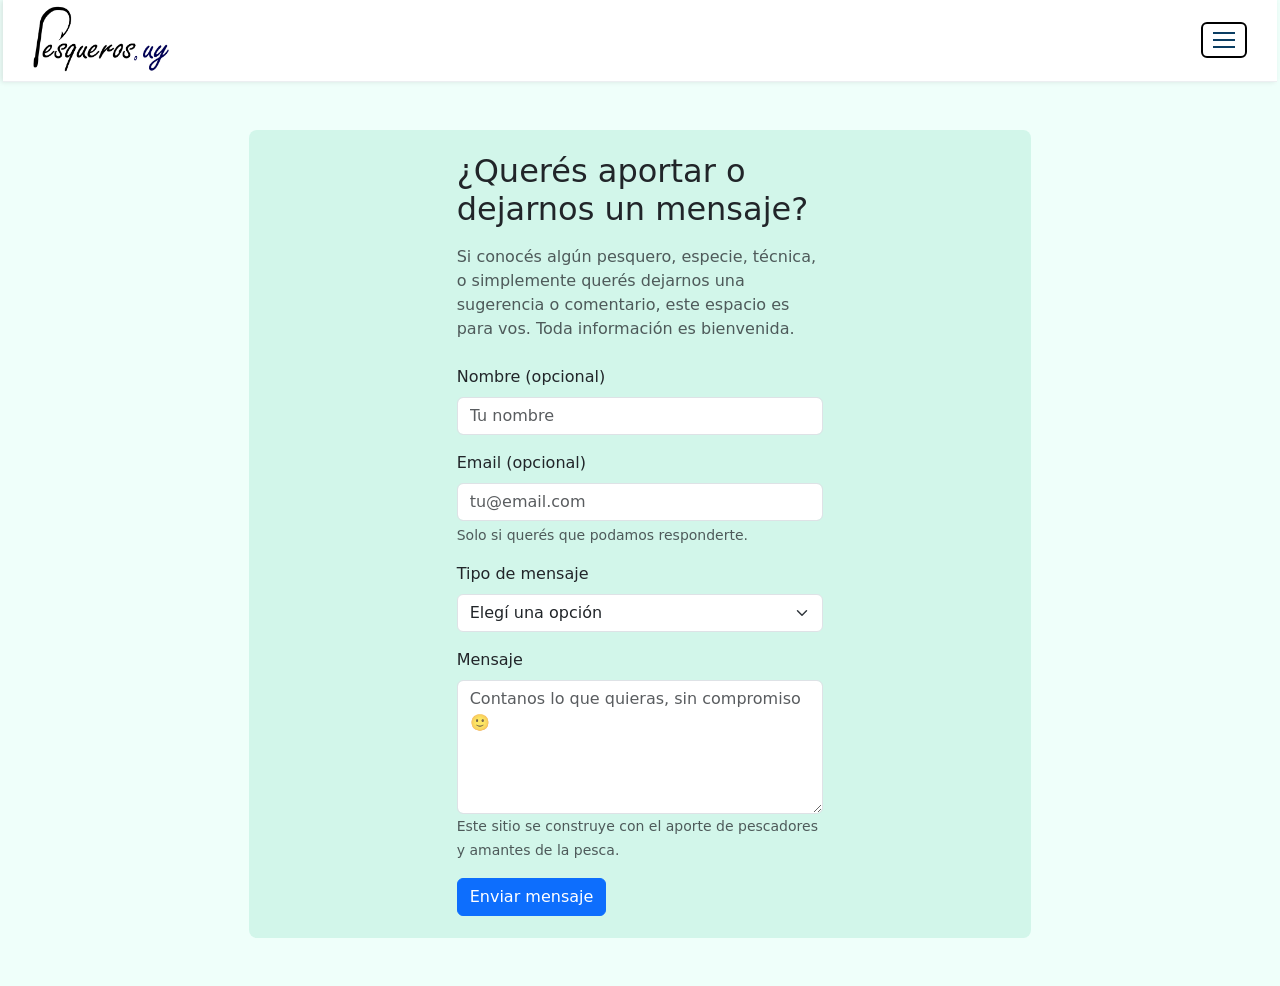
==== contacto.html @ 74663d18 "first commit" ====
<!DOCTYPE html>
<html lang="en">
<head>
    <meta charset="UTF-8">
    <meta name="viewport" content="width=device-width, initial-scale=1.0">
    <title>Document</title>
    <link href="https://cdn.jsdelivr.net/npm/bootstrap@5.3.8/dist/css/bootstrap.min.css" rel="stylesheet"
        integrity="sha384-sRIl4kxILFvY47J16cr9ZwB07vP4J8+LH7qKQnuqkuIAvNWLzeN8tE5YBujZqJLB" crossorigin="anonymous">
    <link rel="stylesheet" href="css/navbar.css">
    <link rel="stylesheet" href="css/contacto.css">
</head>
<body>
    <!-- NAVBAR -->
     <header>
    <div id="navbar-container"></div>
    </header>

    <main>
        <div class="container my-5">
            <div class="row justify-content-center" id="tarjeta">
                <div class="col-lg-6">

                    <h2 class="mb-3">¿Querés aportar o dejarnos un mensaje?</h2>

                    <p class="text-muted mb-4">
                        Si conocés algún pesquero, especie, técnica, o simplemente querés
                        dejarnos una sugerencia o comentario, este espacio es para vos.
                        Toda información es bienvenida.
                    </p>

                    <form>
                        <div class="mb-3">
                            <label class="form-label">Nombre (opcional)</label>
                            <input type="text" class="form-control" placeholder="Tu nombre">
                        </div>

                        <div class="mb-3">
                            <label class="form-label">Email (opcional)</label>
                            <input type="email" class="form-control" placeholder="tu@email.com">
                            <div class="form-text">
                                Solo si querés que podamos responderte.
                            </div>
                        </div>

                        <div class="mb-3">
                            <label class="form-label">Tipo de mensaje</label>
                            <select class="form-select">
                                <option selected>Elegí una opción</option>
                                <option>Sugerencia para el sitio</option>
                                <option>Información sobre un pesquero</option>
                                <option>Información sobre especies</option>
                                <option>Técnicas o equipos</option>
                                <option>Otro comentario</option>
                            </select>
                        </div>

                        <div class="mb-3">
                            <label class="form-label">Mensaje</label>
                            <textarea class="form-control" rows="5"
                                placeholder="Contanos lo que quieras, sin compromiso 🙂"></textarea>
                            <small class="text-muted">
                                Este sitio se construye con el aporte de pescadores y amantes de la pesca.
                            </small>
                        </div>


                        <button type="submit" class="btn btn-primary">
                            Enviar mensaje
                        </button>
                    </form>

                </div>
            </div>
        </div>

    </main>


<script src="js/navbar.js"></script>
</body>
</html>
---- css/navbar.css ----
/* --- Reset y Variables básicas --- */
:root {
    --color-primary: #0a3d62; /* El azul oscuro de tu texto */
    --color-border: #eceff1;  /* El gris sutil de las líneas divisorias */
    --bg-white: #ffffff;
}

#navbar-container{
margin: 0 3px;
box-shadow: -2px 0 5px rgba(0,0,0,0.1);;
}

.main-header {
    position: relative;
    display: flex;
    justify-content: space-between;
    align-items: center;
    padding: 5px 30px;
    
    background-color: var(--bg-white);
    border-bottom: 1px solid var(--color-border);
    font-family: system-ui, -apple-system, BlinkMacSystemFont, 'Segoe UI', Roboto, Oxygen, Ubuntu, Cantarell, 'Open Sans', 'Helvetica Neue', sans-serif; /* Cambiala por la tipografía de tu web */
    z-index: 100;
}

/* --- Logo --- */
.logo {
    display: flex;
    align-items: center;
    gap: 10px;
    text-decoration: none;
    color: var(--color-primary);
    font-weight: bold;
    font-size: 1.1rem;
}

.logo:hover{
    cursor: pointer;
    transform: scale(1.05);

}

/* --- Botón Hamburguesa Estilo Recuadro --- */
.menu-toggle {
    background: transparent;
    border: 2px solid #000000; /* Borde negro cuadrado de la captura */
    border-radius: 6px;
    padding: 8px 10px;
    cursor: pointer;
    display: flex;
    align-items: center;
    justify-content: center;
    transition: all 0.2s ease;
}

.burger-icon {
    width: 22px;
    height: 16px;
    display: flex;
    flex-direction: column;
    justify-content: space-between;
    position: relative;
}

.bar {
    width: 100%;
    height: 2px;
    background-color: var(--color-primary);
    transition: all 0.3s ease;
}

/* --- Animación a la "X" al abrir --- */
.menu-toggle.active .bar:nth-child(1) {
    transform: translateY(7px) rotate(45deg);
}
.menu-toggle.active .bar:nth-child(2) {
    opacity: 0;
}
.menu-toggle.active .bar:nth-child(3) {
    transform: translateY(-7px) rotate(-45deg);
}

/* --- Menú Desplegable (Cae desde arriba) --- */
.nav-menu {
    box-shadow: -2px 0 5px rgba(0,0,0,0.1);
    position: absolute;
    top: 100%; /* Se posiciona justo abajo de la navbar principal */
    left: 0;
    width: 100%;
    background-color: var(--bg-white);
    max-height: 0; /* Oculto por defecto mediante altura cero */
    overflow: hidden;
    transition: max-height 0.3s ease-in-out;
    box-shadow: 0 4px 6px rgba(0, 0, 0, 0.05);
}

/* Cuando se activa, toma la altura necesaria para mostrar los links */
.nav-menu.active {
    max-height: 300px; /* Ajustalo según el espacio de tus links */
}

.nav-menu ul {
    list-style: none;
    margin: 0;
    padding: 0;
}

.nav-menu ul li {
    border-bottom: 1px solid var(--color-border); /* Las líneas grises sutiles */
}

.nav-menu ul li a {
    display: block;
    padding: 18px 25px;
    text-decoration: none;
    color: #555555; /* Color gris suave para los links */
    font-size: 0.95rem;
    transition: background 0.2s ease, color 0.2s ease;
}

/* Efecto hover opcional */
.nav-menu ul li a:hover {
    background-color: #f8f9fa;
    color: var(--color-primary);
}
---- css/contacto.css ----
body {
    background-color: rgb(239, 255, 250);;
}

#tarjeta {
    
    border-radius: 1%;
    background-color: rgba(201, 243, 229, 0.76);
    padding-top: 2%;
    padding-bottom: 2%;
    margin-left: 15%;
    margin-right: 15%
}
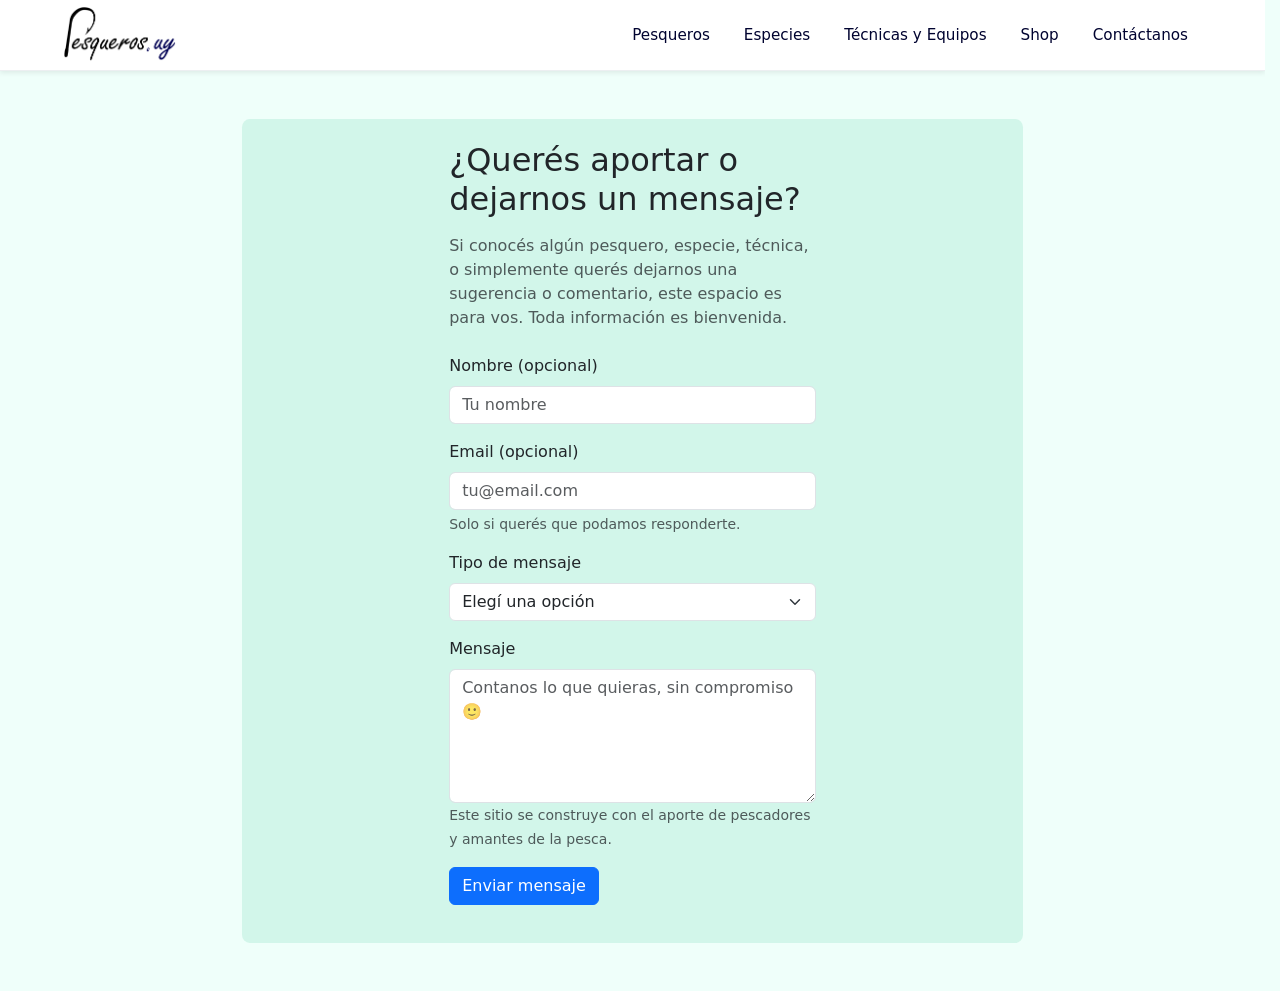
==== commit 65136531: "Funcionalidad de formulario de contacto" ====
--- a/contacto.html
+++ b/contacto.html
@@ -1,18 +1,20 @@
 <!DOCTYPE html>
-<html lang="en">
+<html lang="es">
+
 <head>
     <meta charset="UTF-8">
     <meta name="viewport" content="width=device-width, initial-scale=1.0">
-    <title>Document</title>
+    <title>Contacto | PesquerosUY</title>
     <link href="https://cdn.jsdelivr.net/npm/bootstrap@5.3.8/dist/css/bootstrap.min.css" rel="stylesheet"
         integrity="sha384-sRIl4kxILFvY47J16cr9ZwB07vP4J8+LH7qKQnuqkuIAvNWLzeN8tE5YBujZqJLB" crossorigin="anonymous">
     <link rel="stylesheet" href="css/navbar.css">
     <link rel="stylesheet" href="css/contacto.css">
 </head>
+
 <body>
     <!-- NAVBAR -->
-     <header>
-    <div id="navbar-container"></div>
+    <header>
+        <div id="navbar-container"></div>
     </header>
 
     <main>
@@ -28,24 +30,26 @@
                         Toda información es bienvenida.
                     </p>
 
-                    <form>
+
+                    <form id="form-contacto" action="https://formspree.io/f/mwllvkzn" method="POST">
+
                         <div class="mb-3">
-                            <label class="form-label">Nombre (opcional)</label>
-                            <input type="text" class="form-control" placeholder="Tu nombre">
+                            <label for="nombre" class="form-label">Nombre (opcional)</label>
+                            <input type="text" id="nombre" name="nombre" class="form-control" placeholder="Tu nombre">
                         </div>
 
                         <div class="mb-3">
-                            <label class="form-label">Email (opcional)</label>
-                            <input type="email" class="form-control" placeholder="tu@email.com">
+                            <label for="email" class="form-label">Email (opcional)</label>
+                            <input type="email" id="email" name="email" class="form-control" placeholder="tu@email.com">
                             <div class="form-text">
                                 Solo si querés que podamos responderte.
                             </div>
                         </div>
 
                         <div class="mb-3">
-                            <label class="form-label">Tipo de mensaje</label>
-                            <select class="form-select">
-                                <option selected>Elegí una opción</option>
+                            <label for="tipo" class="form-label">Tipo de mensaje</label>
+                            <select id="tipo" name="tipo" class="form-select" required>
+                                <option value="" selected disabled>Elegí una opción</option>
                                 <option>Sugerencia para el sitio</option>
                                 <option>Información sobre un pesquero</option>
                                 <option>Información sobre especies</option>
@@ -55,19 +59,22 @@
                         </div>
 
                         <div class="mb-3">
-                            <label class="form-label">Mensaje</label>
-                            <textarea class="form-control" rows="5"
-                                placeholder="Contanos lo que quieras, sin compromiso 🙂"></textarea>
+                            <label for="mensaje" class="form-label">Mensaje</label>
+                            <textarea id="mensaje" name="message" class="form-control" rows="5" maxlength="3000"
+                                required placeholder="Contanos lo que quieras, sin compromiso 🙂"></textarea>
                             <small class="text-muted">
-                                Este sitio se construye con el aporte de pescadores y amantes de la pesca.
+                                Este sitio se construye con el aporte de pescadores
+                                y amantes de la pesca.
                             </small>
                         </div>
-
 
                         <button type="submit" class="btn btn-primary">
                             Enviar mensaje
                         </button>
+
+                        <p id="estado-contacto" class="mt-3" role="status" aria-live="polite"></p>
                     </form>
+
 
                 </div>
             </div>
@@ -76,6 +83,8 @@
     </main>
 
 
-<script src="js/navbar.js"></script>
+    <script src="js/navbar.js"></script>
+    <script src="js/contacto.js"></script>
 </body>
+
 </html>
--- a/css/navbar.css
+++ b/css/navbar.css
@@ -1,40 +1,74 @@
+html {
+    scrollbar-gutter: stable;
+}
+
 /* --- Reset y Variables básicas --- */
 :root {
-    --color-primary: #0a3d62; /* El azul oscuro de tu texto */
-    --color-border: #eceff1;  /* El gris sutil de las líneas divisorias */
+    --color-primary: #0a3d62;
+    /* El azul oscuro de tu texto */
+    --color-border: #eceff1;
+    /* El gris sutil de las líneas divisorias */
     --bg-white: #ffffff;
 }
 
-#navbar-container{
-margin: 0 3px;
-box-shadow: -2px 0 5px rgba(0,0,0,0.1);;
+/* Reset general */
+*, *::before, *::after {
+    box-sizing: border-box;
+}
+
+html, body {
+    margin: 0;
+}
+
+body {
+    padding: 0;
+}
+
+#navbar-container {
+    margin: 0;
+    box-shadow: 0 2px 5px rgba(0, 0, 0, 0.08);
 }
 
 .main-header {
     position: relative;
     display: flex;
-    justify-content: space-between;
-    align-items: center;
-    padding: 5px 30px;
-    
+    align-items: center;
+
+    padding: 6px clamp(20px, 5vw, 70px);
+
     background-color: var(--bg-white);
     border-bottom: 1px solid var(--color-border);
-    font-family: system-ui, -apple-system, BlinkMacSystemFont, 'Segoe UI', Roboto, Oxygen, Ubuntu, Cantarell, 'Open Sans', 'Helvetica Neue', sans-serif; /* Cambiala por la tipografía de tu web */
+
+    font-family: system-ui, -apple-system, BlinkMacSystemFont,
+        'Segoe UI', Roboto, Oxygen, Ubuntu, Cantarell,
+        'Open Sans', 'Helvetica Neue', sans-serif;
+
     z-index: 100;
 }
 
 /* --- Logo --- */
+.logo-container {
+    flex-shrink: 0;
+}
+
+.logo-container a {
+    display: flex;
+    align-items: center;
+}
+
 .logo {
-    display: flex;
-    align-items: center;
-    gap: 10px;
-    text-decoration: none;
-    color: var(--color-primary);
-    font-weight: bold;
-    font-size: 1.1rem;
-}
-
-.logo:hover{
+    display: block;
+    width: auto;
+    height: 58px;
+
+    transition: transform 0.2s ease;
+}
+
+.logo:hover {
+    transform: scale(1.03);
+}
+
+.logo:hover {
     cursor: pointer;
     transform: scale(1.05);
 
@@ -43,11 +77,13 @@
 /* --- Botón Hamburguesa Estilo Recuadro --- */
 .menu-toggle {
     background: transparent;
-    border: 2px solid #000000; /* Borde negro cuadrado de la captura */
+    border: 2px solid #000000;
     border-radius: 6px;
     padding: 8px 10px;
     cursor: pointer;
-    display: flex;
+
+    display: none;
+
     align-items: center;
     justify-content: center;
     transition: all 0.2s ease;
@@ -73,53 +109,120 @@
 .menu-toggle.active .bar:nth-child(1) {
     transform: translateY(7px) rotate(45deg);
 }
+
 .menu-toggle.active .bar:nth-child(2) {
     opacity: 0;
 }
+
 .menu-toggle.active .bar:nth-child(3) {
     transform: translateY(-7px) rotate(-45deg);
 }
 
 /* --- Menú Desplegable (Cae desde arriba) --- */
 .nav-menu {
-    box-shadow: -2px 0 5px rgba(0,0,0,0.1);
-    position: absolute;
-    top: 100%; /* Se posiciona justo abajo de la navbar principal */
-    left: 0;
-    width: 100%;
-    background-color: var(--bg-white);
-    max-height: 0; /* Oculto por defecto mediante altura cero */
-    overflow: hidden;
-    transition: max-height 0.3s ease-in-out;
-    box-shadow: 0 4px 6px rgba(0, 0, 0, 0.05);
+    position: static;
+
+    width: auto;
+    max-height: none;
+    overflow: visible;
+    margin-left: auto;
+
+    background-color: transparent;
+    box-shadow: none;
 }
 
 /* Cuando se activa, toma la altura necesaria para mostrar los links */
 .nav-menu.active {
-    max-height: 300px; /* Ajustalo según el espacio de tus links */
+    max-height: 300px;
+    /* Ajustalo según el espacio de tus links */
 }
 
 .nav-menu ul {
+    display: flex;
+    align-items: center;
+    gap: 0.5rem;
+
     list-style: none;
     margin: 0;
     padding: 0;
 }
 
 .nav-menu ul li {
-    border-bottom: 1px solid var(--color-border); /* Las líneas grises sutiles */
+    border-bottom: none;
 }
 
 .nav-menu ul li a {
     display: block;
-    padding: 18px 25px;
+    padding: 10px 13px;
+
     text-decoration: none;
-    color: #555555; /* Color gris suave para los links */
+    color: #000330;
+
     font-size: 0.95rem;
-    transition: background 0.2s ease, color 0.2s ease;
+    font-weight: 500;
+
+    white-space: nowrap;
+
+    border-radius: 6px;
+
+    transition:
+        background 0.2s ease,
+        color 0.2s ease;
 }
 
 /* Efecto hover opcional */
 .nav-menu ul li a:hover {
     background-color: #f8f9fa;
     color: var(--color-primary);
+}
+
+@media (max-width: 900px) {
+
+    .main-header {
+        justify-content: space-between;
+        padding: 5px 15px;
+    }
+
+    .logo {
+        height: 52px;
+    }
+
+    .menu-toggle {
+        display: flex;
+    }
+
+    .nav-menu {
+        position: absolute;
+        top: 100%;
+        left: 0;
+
+        width: 100%;
+        max-height: 0;
+        overflow: hidden;
+
+        margin-left: 0;
+
+        background-color: var(--bg-white);
+
+        box-shadow: 0 4px 6px rgba(0, 0, 0, 0.05);
+
+        transition: max-height 0.3s ease-in-out;
+    }
+
+    .nav-menu.active {
+        max-height: 300px;
+    }
+
+    .nav-menu ul {
+        display: block;
+    }
+
+    .nav-menu ul li {
+        border-bottom: 1px solid var(--color-border);
+    }
+
+    .nav-menu ul li a {
+        padding: 18px 25px;
+        border-radius: 0;
+    }
 }
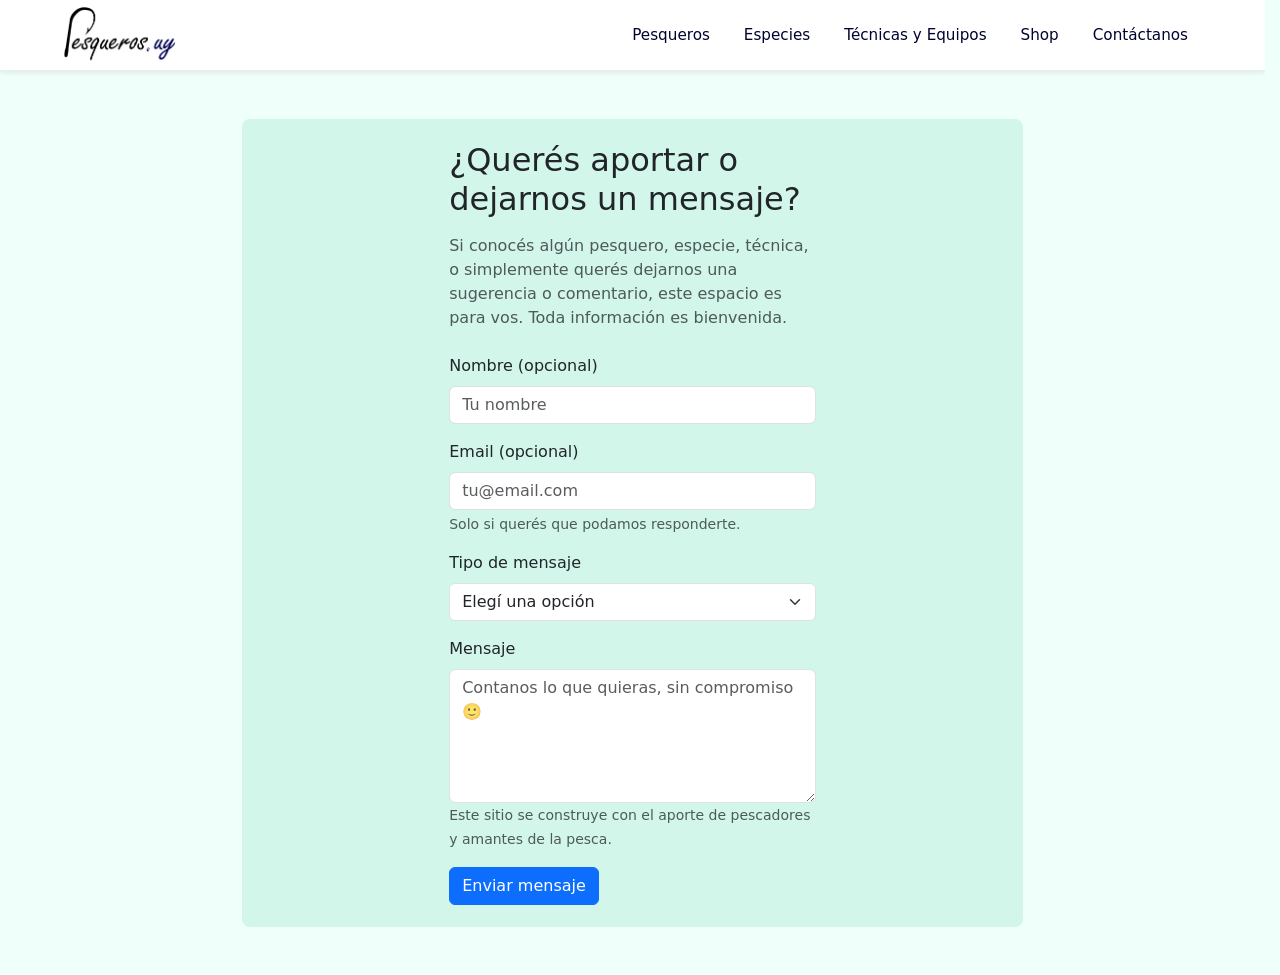
==== commit 4b5e9eca: "Componente de cargas y menejo de errores de carga" ====
--- a/contacto.html
+++ b/contacto.html
@@ -9,6 +9,7 @@
         integrity="sha384-sRIl4kxILFvY47J16cr9ZwB07vP4J8+LH7qKQnuqkuIAvNWLzeN8tE5YBujZqJLB" crossorigin="anonymous">
     <link rel="stylesheet" href="css/navbar.css">
     <link rel="stylesheet" href="css/contacto.css">
+    <link rel="stylesheet" href="css/estado-datos.css">
 </head>
 
 <body>
@@ -72,7 +73,8 @@
                             Enviar mensaje
                         </button>
 
-                        <p id="estado-contacto" class="mt-3" role="status" aria-live="polite"></p>
+                        <div id="estado-contacto" data-titulo-error="No se pudo enviar el mensaje"
+                             role="status" aria-live="polite" hidden></div>
                     </form>
 
 
@@ -84,7 +86,8 @@
 
 
     <script src="js/navbar.js"></script>
+    <script src="js/datos.js"></script>
     <script src="js/contacto.js"></script>
 </body>
 
-</html>+</html>
--- a/css/navbar.css
+++ b/css/navbar.css
@@ -3,6 +3,10 @@
 }
 
 /* --- Reset y Variables básicas --- */
+[hidden] {
+    display: none !important;
+}
+
 :root {
     --color-primary: #0a3d62;
     /* El azul oscuro de tu texto */
@@ -225,4 +229,4 @@
         padding: 18px 25px;
         border-radius: 0;
     }
-}+}
--- a/css/estado-datos.css
+++ b/css/estado-datos.css
@@ -0,0 +1,154 @@
+/* Estados compartidos: paleta, bordes y botones de las cards y listados. */
+.estado-datos {
+    --estado-azul: #0b3c5d;
+    box-sizing: border-box;
+    display: flex;
+    flex-direction: column;
+    align-items: center;
+    gap: 1rem;
+    width: min(560px, calc(100% - 2rem));
+    margin: clamp(2rem, 6vw, 4rem) auto;
+    padding: clamp(1.5rem, 5vw, 2.5rem);
+    background: var(--bg-white, #fff);
+    border: 1px solid #dce7ed;
+    border-radius: 12px;
+    box-shadow: 0 2px 10px rgba(0, 0, 0, 0.08);
+    color: var(--estado-azul);
+    font-family: system-ui, -apple-system, BlinkMacSystemFont, "Segoe UI", Roboto, Arial, sans-serif;
+    text-align: center;
+    overflow-wrap: anywhere;
+}
+
+.estado-datos[hidden] {
+    display: none !important;
+}
+
+.estado-datos--carga {
+    min-height: 220px;
+    justify-content: center;
+    background: transparent;
+    border: 0;
+    box-shadow: none;
+}
+
+.estado-datos__icono {
+    font-size: 2.5rem;
+    line-height: 1;
+}
+
+.estado-datos__pez {
+    display: flex;
+    justify-content: center;
+    align-items: center;
+    max-width: 100%;
+}
+
+.estado-datos__pez-svg {
+    display: block;
+    width: 110px;
+    max-width: 100%;
+    height: auto;
+    transform-origin: center;
+    animation: estado-datos-nadar 2.8s ease-in-out infinite;
+}
+
+.estado-datos__pez-cuerpo { fill: #1f7a8c; }
+.estado-datos__pez-aleta { fill: #155e75; }
+.estado-datos__pez-ojo { fill: #0f172a; }
+
+.estado-datos__pez-cola {
+    fill: #155e75;
+    transform-box: view-box;
+    transform-origin: 30px 45px;
+    animation: estado-datos-cola 0.9s ease-in-out infinite;
+}
+
+.estado-datos__pez-boca {
+    fill: none;
+    stroke: #0f172a;
+    stroke-width: 2.2;
+    stroke-linecap: round;
+}
+
+.estado-datos__spinner {
+    width: 28px;
+    height: 28px;
+    border: 3px solid #dce7ed;
+    border-top-color: var(--estado-azul);
+    border-radius: 50%;
+    animation: estado-datos-girar 0.9s linear infinite;
+}
+
+.estado-datos__titulo {
+    margin: 0;
+    color: var(--estado-azul);
+    font-size: clamp(1.2rem, 3vw, 1.4rem);
+    line-height: 1.35;
+    font-weight: 600;
+}
+
+.estado-datos__texto {
+    margin: 0;
+    color: #555;
+    font-size: 1rem;
+    line-height: 1.6;
+}
+
+.estado-datos__accion {
+    display: inline-flex;
+    align-items: center;
+    justify-content: center;
+    max-width: 100%;
+    min-height: 44px;
+    padding: 0.8rem 2rem;
+    border: 1px solid var(--estado-azul);
+    border-radius: 8px;
+    background: transparent;
+    color: var(--estado-azul);
+    font: inherit;
+    font-weight: 600;
+    line-height: 1.4;
+    text-decoration: none;
+    cursor: pointer;
+    transition: background-color 0.2s ease, color 0.2s ease;
+}
+
+.estado-datos__accion:hover {
+    background: var(--estado-azul);
+    color: white;
+}
+
+.estado-datos__accion:focus-visible {
+    outline: 3px solid #16739a;
+    outline-offset: 4px;
+}
+
+@keyframes estado-datos-girar {
+    to { transform: rotate(360deg); }
+}
+
+@keyframes estado-datos-nadar {
+    0%, 50%, 100% { transform: translate(0, 0) rotate(0deg); }
+    25% { transform: translate(4px, -2px) rotate(1deg); }
+    75% { transform: translate(-4px, 2px) rotate(-1deg); }
+}
+
+@keyframes estado-datos-cola {
+    0%, 50%, 100% { transform: rotate(0deg); }
+    25% { transform: rotate(6deg); }
+    75% { transform: rotate(-6deg); }
+}
+
+@media (max-width: 480px) {
+    .estado-datos__accion {
+        width: 100%;
+        padding-inline: 1rem;
+    }
+}
+
+@media (prefers-reduced-motion: reduce) {
+    .estado-datos__spinner,
+    .estado-datos__pez-svg,
+    .estado-datos__pez-cola { animation: none; }
+    .estado-datos__accion { transition: none; }
+}
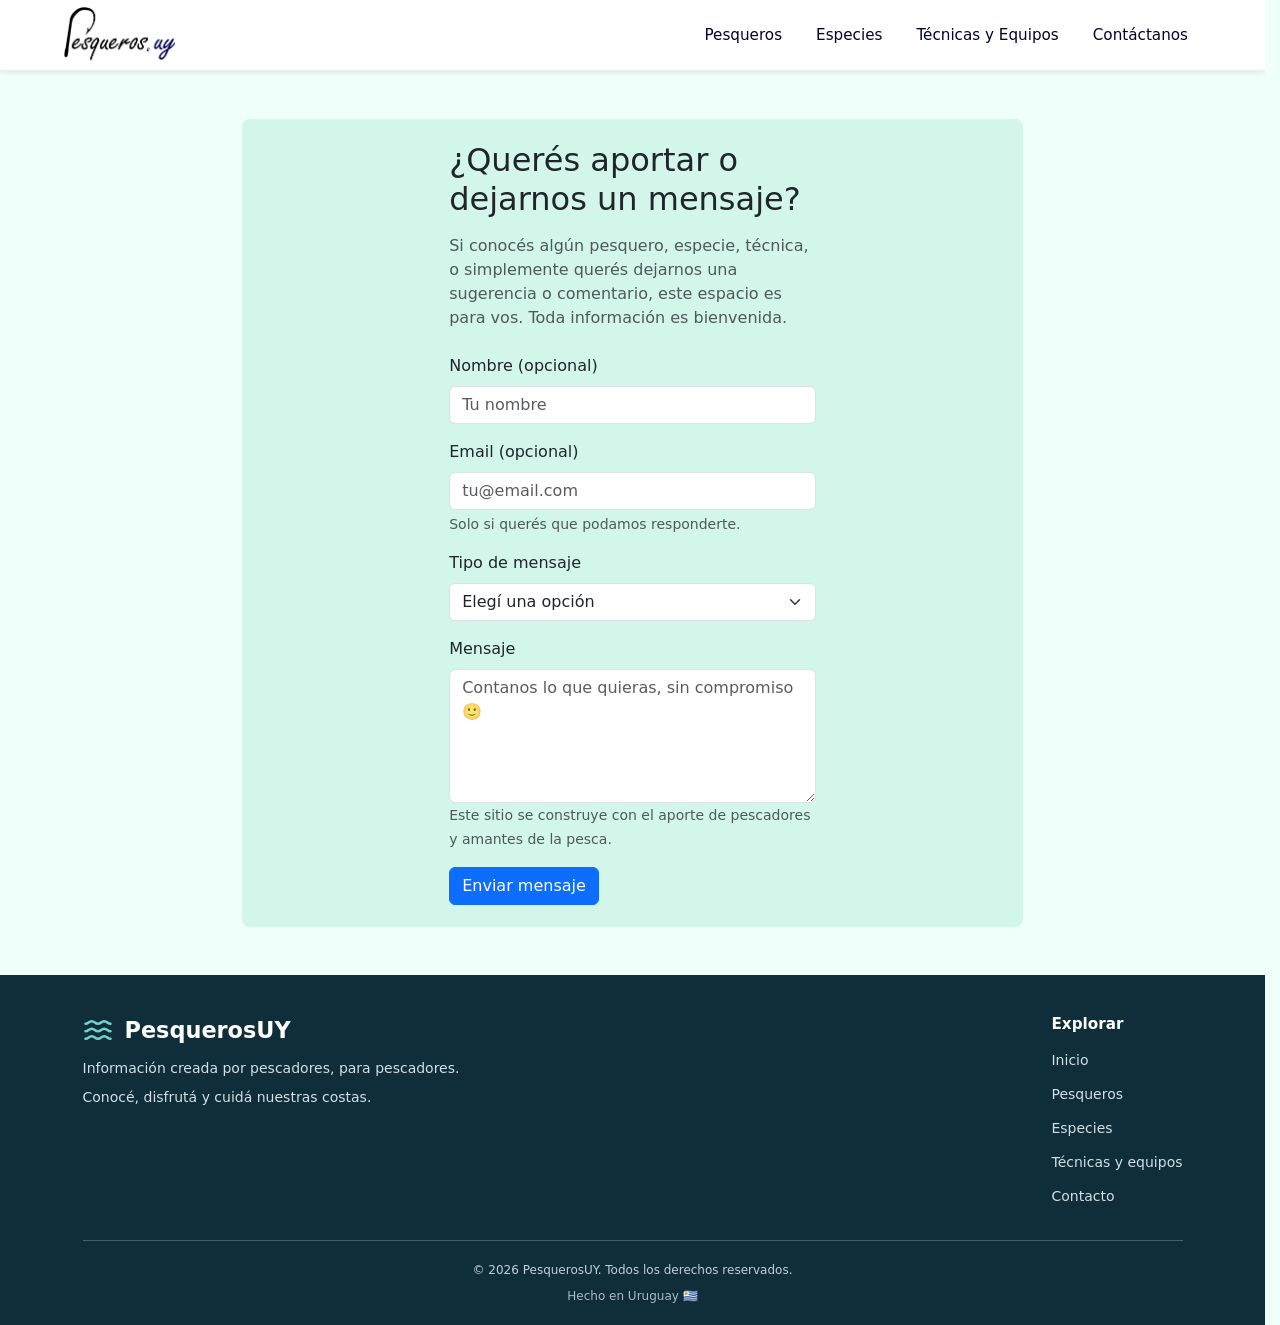
==== commit 7929483a: "Agregue footer" ====
--- a/contacto.html
+++ b/contacto.html
@@ -10,6 +10,7 @@
     <link rel="stylesheet" href="css/navbar.css">
     <link rel="stylesheet" href="css/contacto.css">
     <link rel="stylesheet" href="css/estado-datos.css">
+    <link rel="stylesheet" href="css/footer.css">
 </head>
 
 <body>
@@ -73,8 +74,8 @@
                             Enviar mensaje
                         </button>
 
-                        <div id="estado-contacto" data-titulo-error="No se pudo enviar el mensaje"
-                             role="status" aria-live="polite" hidden></div>
+                        <div id="estado-contacto" data-titulo-error="No se pudo enviar el mensaje" role="status"
+                            aria-live="polite" hidden></div>
                     </form>
 
 
@@ -84,10 +85,14 @@
 
     </main>
 
+    <!-- FOOTER -->
+    <div id="footer-container"></div>
 
     <script src="js/navbar.js"></script>
     <script src="js/datos.js"></script>
     <script src="js/contacto.js"></script>
+    <script src="js/footer.js"></script>
+
 </body>
 
-</html>
+</html>
--- a/css/estado-datos.css
+++ b/css/estado-datos.css
@@ -123,6 +123,7 @@
     outline-offset: 4px;
 }
 
+
 @keyframes estado-datos-girar {
     to { transform: rotate(360deg); }
 }
@@ -152,3 +153,7 @@
     .estado-datos__pez-cola { animation: none; }
     .estado-datos__accion { transition: none; }
 }
+
+[hidden] {
+    display: none !important;
+}
--- a/css/footer.css
+++ b/css/footer.css
@@ -0,0 +1,115 @@
+
+/* FOOTER */
+.site-footer {
+    background-color: #102D3A;
+    color: #D0E0E5;
+    font-family: system-ui, sans-serif;
+    padding: 40px 24px 20px;
+}
+
+.footer-inner {
+    max-width: 1100px;
+    margin: 0 auto;
+}
+
+/* Contenido principal */
+.footer-main {
+    display: grid;
+    grid-template-columns: 1fr auto;
+    gap: 60px;
+    padding-bottom: 32px;
+}
+
+/* Identidad */
+.footer-brand {
+    display: flex;
+    align-items: center;
+    gap: 12px;
+    margin-bottom: 12px;
+}
+
+.footer-brand svg {
+    width: 30px;
+    height: 30px;
+    color: #71D2CE;
+    flex-shrink: 0;
+}
+
+.site-footer .footer-brand h2 {
+    color: #FFFFFF;
+    font-size: 1.4rem;
+    font-weight: 700;
+    line-height: 1.3;
+    margin: 0;
+}
+
+.site-footer .footer-about p {
+    color: #D0E0E5;
+    font-size: 0.875rem;
+    line-height: 1.6;
+    margin: 0 0 6px;
+}
+
+/* Navegación */
+.site-footer .footer-nav h2 {
+    color: #FFFFFF;
+    font-size: 0.95rem;
+    font-weight: 600;
+    margin: 0 0 14px;
+}
+
+.footer-nav ul {
+    list-style: none;
+    margin: 0;
+    padding: 0;
+    display: flex;
+    flex-direction: column;
+    gap: 10px;
+}
+
+.footer-nav li {
+    margin: 0;
+    padding: 0;
+}
+
+.site-footer .footer-nav a {
+    color: #D0E0E5;
+    text-decoration: none;
+    font-size: 0.875rem;
+    transition: color 0.2s ease;
+}
+
+.site-footer .footer-nav a:hover,
+.site-footer .footer-nav a:focus-visible {
+    color: #71D2CE;
+}
+
+/* Derechos de autor */
+.footer-bottom {
+    border-top: 1px solid #43606A;
+    padding-top: 20px;
+    text-align: center;
+}
+
+.site-footer .footer-bottom p {
+    color: #C0D1D6;
+    font-size: 0.75rem;
+    margin: 0 0 8px;
+}
+
+.site-footer .footer-bottom p:last-child {
+    color: #A7BBC3;
+    margin-bottom: 0;
+}
+
+/* Responsive */
+@media (max-width: 600px) {
+    .site-footer {
+        padding: 34px 20px 20px;
+    }
+
+    .footer-main {
+        grid-template-columns: 1fr;
+        gap: 28px;
+    }
+}
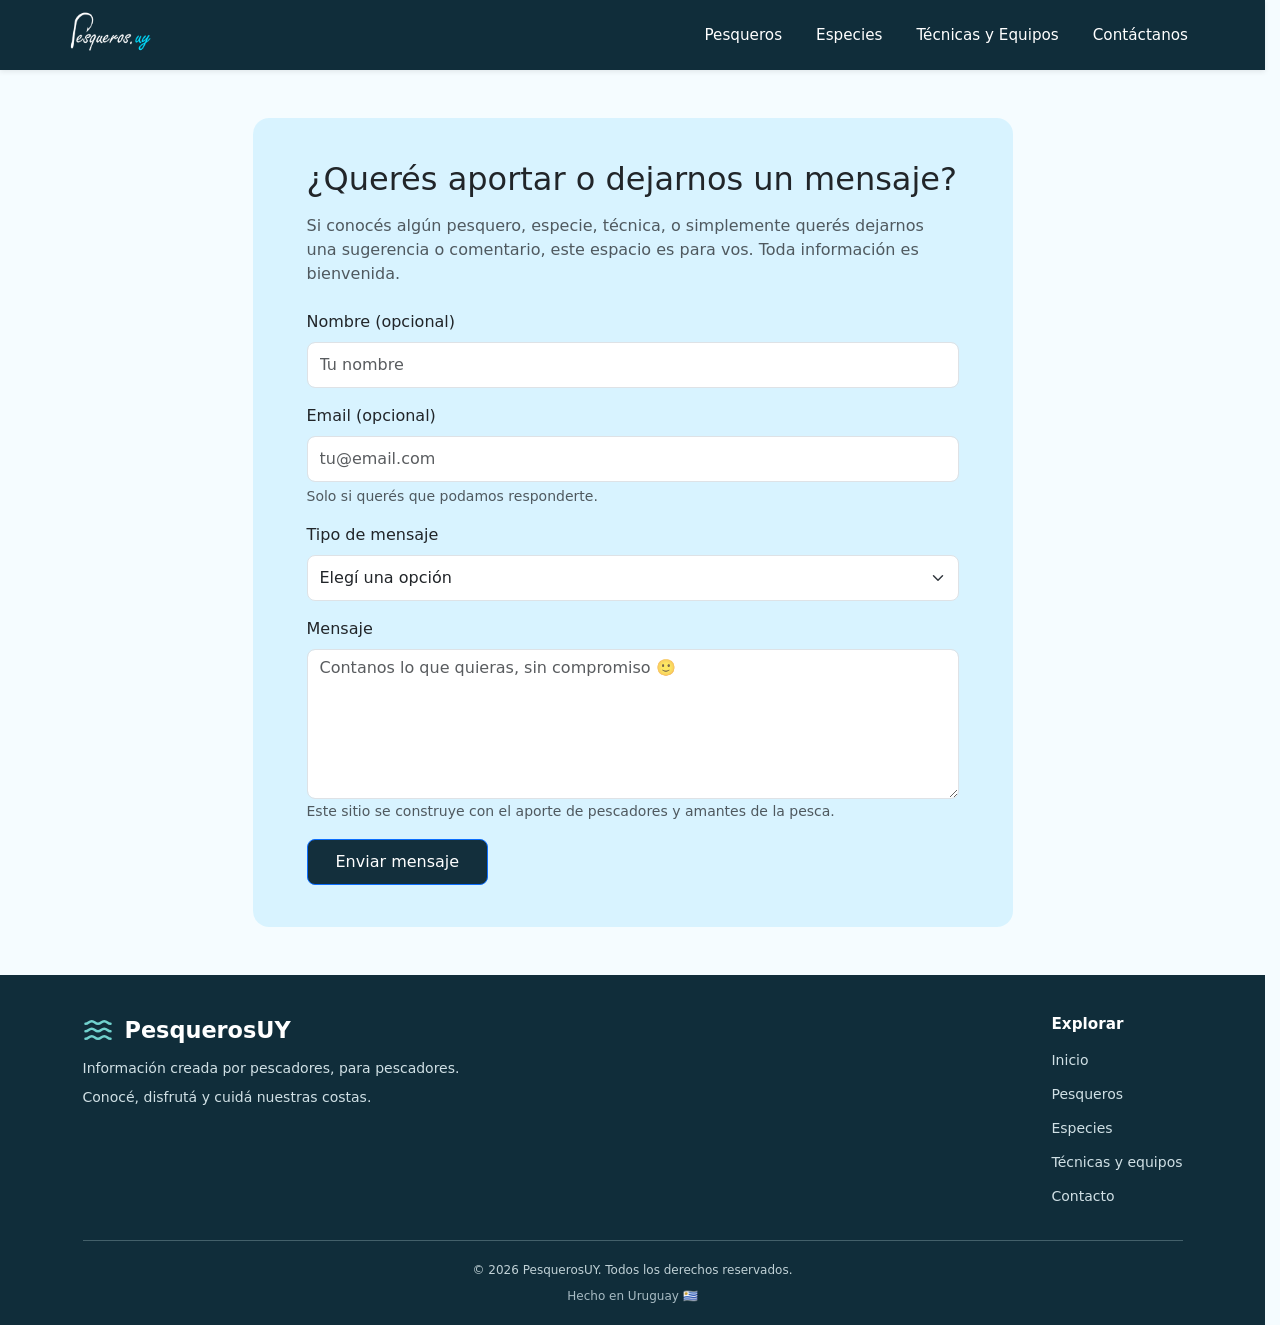
==== commit 1d04979a: "Cambios en contacto y otros detalles" ====
--- a/contacto.html
+++ b/contacto.html
@@ -22,7 +22,7 @@
     <main>
         <div class="container my-5">
             <div class="row justify-content-center" id="tarjeta">
-                <div class="col-lg-6">
+                <div class="col-lg-12">
 
                     <h2 class="mb-3">¿Querés aportar o dejarnos un mensaje?</h2>
 
--- a/css/navbar.css
+++ b/css/navbar.css
@@ -2,20 +2,17 @@
     scrollbar-gutter: stable;
 }
 
-/* --- Reset y Variables básicas --- */
 [hidden] {
     display: none !important;
 }
 
 :root {
     --color-primary: #0a3d62;
-    /* El azul oscuro de tu texto */
     --color-border: #eceff1;
-    /* El gris sutil de las líneas divisorias */
     --bg-white: #ffffff;
-}
-
-/* Reset general */
+    --navbar-background: #102D3A;
+}
+
 *, *::before, *::after {
     box-sizing: border-box;
 }
@@ -28,29 +25,41 @@
     padding: 0;
 }
 
+/* Posicionar el header externo conserva el espacio en las páginas internas. */
+.navbar-shell {
+    position: sticky;
+    top: 0;
+    z-index: 100;
+}
+
+.home-page .navbar-shell {
+    position: fixed;
+    inset: 0 0 auto;
+}
+
 #navbar-container {
     margin: 0;
-    box-shadow: 0 2px 5px rgba(0, 0, 0, 0.08);
 }
 
 .main-header {
     position: relative;
     display: flex;
     align-items: center;
-
     padding: 6px clamp(20px, 5vw, 70px);
-
-    background-color: var(--bg-white);
-    border-bottom: 1px solid var(--color-border);
-
+    color: #ffffff;
+    background-color: var(--navbar-background);
+    box-shadow: 0 2px 5px rgba(0, 0, 0, 0.08);
     font-family: system-ui, -apple-system, BlinkMacSystemFont,
         'Segoe UI', Roboto, Oxygen, Ubuntu, Cantarell,
         'Open Sans', 'Helvetica Neue', sans-serif;
-
-    z-index: 100;
-}
-
-/* --- Logo --- */
+    transition: background-color 0.3s ease, color 0.3s ease, box-shadow 0.3s ease;
+}
+
+.home-page .main-header:not(.nav-scrolled) {
+    background-color: transparent;
+    box-shadow: none;
+}
+
 .logo-container {
     flex-shrink: 0;
 }
@@ -58,39 +67,31 @@
 .logo-container a {
     display: flex;
     align-items: center;
+    border-radius: 6px;
 }
 
 .logo {
     display: block;
     width: auto;
     height: 58px;
-
     transition: transform 0.2s ease;
 }
 
 .logo:hover {
-    transform: scale(1.03);
-}
-
-.logo:hover {
+    transform: scale(1.05);
+}
+
+.menu-toggle {
+    display: none;
+    align-items: center;
+    justify-content: center;
+    padding: 8px 10px;
+    color: inherit;
+    background: transparent;
+    border: 2px solid currentColor;
+    border-radius: 6px;
     cursor: pointer;
-    transform: scale(1.05);
-
-}
-
-/* --- Botón Hamburguesa Estilo Recuadro --- */
-.menu-toggle {
-    background: transparent;
-    border: 2px solid #000000;
-    border-radius: 6px;
-    padding: 8px 10px;
-    cursor: pointer;
-
-    display: none;
-
-    align-items: center;
-    justify-content: center;
-    transition: all 0.2s ease;
+    transition: background-color 0.2s ease, color 0.2s ease;
 }
 
 .burger-icon {
@@ -105,11 +106,10 @@
 .bar {
     width: 100%;
     height: 2px;
-    background-color: var(--color-primary);
-    transition: all 0.3s ease;
-}
-
-/* --- Animación a la "X" al abrir --- */
+    background-color: currentColor;
+    transition: transform 0.3s ease, opacity 0.3s ease;
+}
+
 .menu-toggle.active .bar:nth-child(1) {
     transform: translateY(7px) rotate(45deg);
 }
@@ -122,66 +122,43 @@
     transform: translateY(-7px) rotate(-45deg);
 }
 
-/* --- Menú Desplegable (Cae desde arriba) --- */
 .nav-menu {
-    position: static;
-
-    width: auto;
-    max-height: none;
-    overflow: visible;
     margin-left: auto;
-
-    background-color: transparent;
-    box-shadow: none;
-}
-
-/* Cuando se activa, toma la altura necesaria para mostrar los links */
-.nav-menu.active {
-    max-height: 300px;
-    /* Ajustalo según el espacio de tus links */
 }
 
 .nav-menu ul {
     display: flex;
     align-items: center;
     gap: 0.5rem;
-
     list-style: none;
     margin: 0;
     padding: 0;
 }
 
-.nav-menu ul li {
-    border-bottom: none;
-}
-
 .nav-menu ul li a {
     display: block;
     padding: 10px 13px;
-
+    color: inherit;
     text-decoration: none;
-    color: #000330;
-
     font-size: 0.95rem;
     font-weight: 500;
-
     white-space: nowrap;
-
     border-radius: 6px;
-
-    transition:
-        background 0.2s ease,
-        color 0.2s ease;
-}
-
-/* Efecto hover opcional */
-.nav-menu ul li a:hover {
-    background-color: #f8f9fa;
-    color: var(--color-primary);
+    transition: background-color 0.2s ease, color 0.2s ease;
+}
+
+.nav-menu a:hover,
+.menu-toggle:hover {
+    background-color: rgba(255, 255, 255, 0.15);
+}
+
+.main-header a:focus-visible,
+.menu-toggle:focus-visible {
+    outline: 3px solid #5ee0f2;
+    outline-offset: 3px;
 }
 
 @media (max-width: 900px) {
-
     .main-header {
         justify-content: space-between;
         padding: 5px 15px;
@@ -199,34 +176,55 @@
         position: absolute;
         top: 100%;
         left: 0;
-
         width: 100%;
         max-height: 0;
         overflow: hidden;
-
+        visibility: hidden;
         margin-left: 0;
-
-        background-color: var(--bg-white);
-
-        box-shadow: 0 4px 6px rgba(0, 0, 0, 0.05);
-
-        transition: max-height 0.3s ease-in-out;
+        background-color: var(--navbar-background);
+        box-shadow: 0 4px 6px rgba(0, 0, 0, 0.15);
+        transition: max-height 0.3s ease-in-out, visibility 0.3s,
+            background-color 0.3s ease;
+    }
+
+    /* Sin soporte de blur se conserva el fondo sólido para asegurar contraste. */
+    @supports (backdrop-filter: blur(8px)) or (-webkit-backdrop-filter: blur(8px)) {
+        .home-page .main-header:not(.nav-scrolled) .nav-menu {
+            background-color: rgba(16, 45, 58, 0.78);
+            -webkit-backdrop-filter: blur(8px);
+            backdrop-filter: blur(8px);
+        }
     }
 
     .nav-menu.active {
-        max-height: 300px;
+        max-height: min(400px, calc(100dvh - 100%));
+        overflow-y: auto;
+        visibility: visible;
     }
 
     .nav-menu ul {
         display: block;
-    }
-
-    .nav-menu ul li {
-        border-bottom: 1px solid var(--color-border);
+        padding: 4px;
+    }
+
+    .nav-menu ul li + li {
+        border-top: 1px solid rgba(255, 255, 255, 0.2);
     }
 
     .nav-menu ul li a {
-        padding: 18px 25px;
+        padding: 18px 21px;
         border-radius: 0;
-    }
-}
+        white-space: normal;
+    }
+}
+
+@media (prefers-reduced-motion: reduce) {
+    .main-header,
+    .logo,
+    .menu-toggle,
+    .bar,
+    .nav-menu,
+    .nav-menu ul li a {
+        transition: none;
+    }
+}
--- a/css/contacto.css
+++ b/css/contacto.css
@@ -1,14 +1,42 @@
 body {
-    background-color: rgb(239, 255, 250);;
+    background-color: #f5fcff;
 }
 
 #tarjeta {
     
     border-radius: 1%;
-    background-color: rgba(201, 243, 229, 0.76);
-    padding-top: 2%;
-    padding-bottom: 2%;
-    margin-left: 15%;
-    margin-right: 15%
+    background-color: rgba(195, 238, 255, 0.555);
+    width: 100%;
+    max-width: 760px;
+    margin: 0 auto;
+    padding: clamp(24px, 4vw, 42px);
+    border-radius: 16px;
 }
 
+#tarjeta .form-control,
+#tarjeta .form-select {
+    min-height: 46px;
+    border-radius: 8px;
+}
+
+#tarjeta textarea.form-control {
+    min-height: 150px;
+}
+
+#tarjeta button[type="submit"] {
+    min-height: 46px;
+    padding: 10px 28px;
+    border-radius: 8px;
+    background-color: #132F3C;
+}
+
+@media (max-width: 576px) {
+    #tarjeta {
+        padding: 24px 18px;
+    }
+
+    #tarjeta button[type="submit"] {
+        width: 100%;
+    }
+}
+
